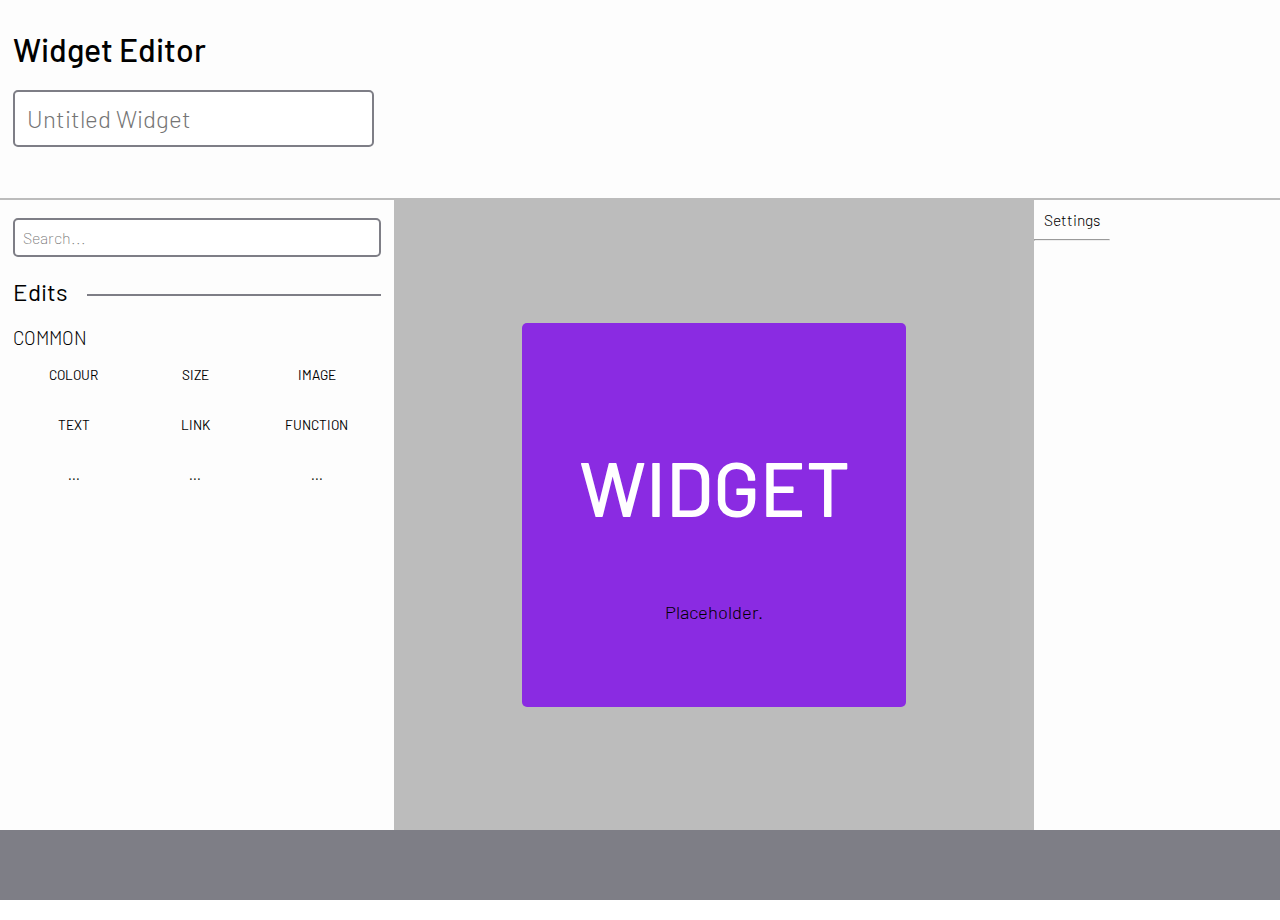
==== Widget Creator/index.html @ dd1d5520 "Merge branch 'main' of https://github.com/Jurgen-Windcaller-School/Brightspace-Add-on" ====
<!DOCTYPE html>
<html lang="en">
<head>
    <meta charset="UTF-8" />
    <title>Brighter Space Widgets</title>
    <meta name="viewport" content="width=device-width,initial-scale=1" />
    <meta name="description" content="" />
    <link rel="stylesheet" type="text/css" href="Styles/style.css" />
    <link rel="icon" href="favicon.png">
</head>
<body>
    <div id="menu">
        <h1>
            Widget Editor
        </h1>
        <input type="text" placeholder="Untitled Widget" class="editableFixed" id="widgetName">
    </div>
    <div id="content">
        <div id="toolbox">
            <input type="text" placeholder="Search..." class="editableFixed" id="searchBar">
            <div class="catagoryHeader">
                <h2>
                    Edits
                </h2>
                <div class="lineSep"></div>
            </div>
            <h3>
                COMMON
            </h3>
            <div class="blocksGrid">
                <button class="block" onclick="showSetting('colourTab');">
                    <p style="font-family: Barlow, sans-serif;">
                        COLOUR
                    </p>
                </button>
                <button class="block" onclick="showSetting('sizeTab');">
                    <p style="font-family: Barlow, sans-serif;">
                        SIZE
                    </p>
                </button>
                <button class="block" onclick="showSetting('imageTab');">
                    <p style="font-family: Barlow, sans-serif;">
                        IMAGE
                    </p>
                </button>
                <button class="block" onclick="showSetting('textTab');">
                    <p style="font-family: Barlow, sans-serif;">
                        TEXT
                    </p>
                </button>
                <button class="block" onclick="showSetting('linkTab');">
                    <p style="font-family: Barlow, sans-serif;">
                        LINK
                    </p>
                </button>
                <button class="block" onclick="showSetting('functionTab');">
                    <p style="font-family: Barlow, sans-serif;">
                        FUNCTION
                    </p>
                </button>
                <button class="block" onclick="showSetting('tbdTab');">
                    <p style="font-family: Barlow, sans-serif;">
                        ...
                    </p>
                </button>
                <button class="block" onclick="showSetting('tbdTab');">
                    <p style="font-family: Barlow, sans-serif;">
                        ...
                    </p>
                </button>
                <button class="block" onclick="showSetting('tbdTab');">
                    <p style="font-family: Barlow, sans-serif;">
                        ...
                    </p>
                </button>
            </div>
        </div>
        <div id="workspace">
            <div id="widget">
                <h1>
                    WIDGET
                </h1>
                <p contenteditable="true">
                    Placeholder.
                </p>
            </div>
        </div>
        <div id="library">
            <ul class="editTabsList">
                <li class="tabButtonContainer">
                    <button onclick="showSetting('settingsTab');" class="tabButton">
                        <h3 class="tabText">
                            Settings
                        </h3>
                        <hr id="settingTabHR">
                    </button>
                </li>
                <li class="tabButtonContainer">
                    <button class="tabButton" id="customTabButton" style="display: none;">
                        <h3 class="tabText" id="customTabText">
                            <!-- TBD -->
                        </h3>
                        <hr id="customTabHR">
                    </button>
                </li>
            </ul>
            <div class="tabSettingContainer" id="settingsTab">
                <div class="setting">
                    <p class="settingTitle">Blah Blah Blah:</p>
                </div>
            </div>
            <div class="tabSettingContainer" id="colourTab">
                <div id="colourPicker">
                    <label for="colourPickerInput-bg" class="settingTitle">Background Colour:</label>
                    <input id="colourPickerInput-bg" type="color"><br />

                    <label for="colourPickerInput-htext" class="settingTitle">Primary Text Colour:</label>
                    <input id="colourPickerInput-htext" type="color"><br />

                    <label for="colourPickerInput-ptext" class="settingTitle">Secondary Text Colour:</label>
                    <input id="colourPickerInput-ptext" type="color"><br />
                </div>
            </div>

            <div class="tabSettingContainer" id="sizeTab">
                <div id="sizePicker">
                    <label for="sizeInput" class="settingTitle">Size: </label>
                    <select name="sizeInput" id="sizeInput" style="font-family: 'Barlow', sans-serif; font-size: 0.85em; font-weight: 200; background: var(--marble); border: none;">
                        <option value="square" selected>Square</option>
                        <option value="portrait">Portrait</option>
                        <option value="landscape">Landscape</option>
                    </select>
                </div>
            </div>


            <div class="tabSettingContainer" id="functionTab">
                <div id="functionPicker">
                    <label for="functionInput" class="settingTitle">Type: </label>
                    <select name="functionInput" id="functionInput" style="font-family: 'Barlow', sans-serif; font-size: 0.85em; font-weight: 200; background: var(--marble); border: none;">
                        <option value="blank" selected>Blank</option>
                        <option value="announcement">Announcement</option>
                        <option value="randomizer">Group Randomizer</option>
                    </select>
                </div>
            </div>
        </div>
    </div>
    <footer></footer>
    <script src="Scripts/script.js"></script>
    <script src="Scripts/Settings/colour.js"></script>
    <script src="Scripts/Settings/size.js"></script>
</body>
</html>
---- Widget Creator/Styles/style.css ----
@import url('https://fonts.googleapis.com/css2?family=Barlow:ital,wght@0,100;0,200;0,300;0,400;0,500;0,600;0,700;0,800;0,900;1,100;1,200;1,300;1,400;1,500;1,600;1,700;1,800;1,900&display=swap');

:root {
    --marble: #fdfdfd;
    --ash: #BCBCBC;
    --cobblestone: #7e7e86;

    --widgetColour: #8a2be2;
    --primaryTextColour: #ffffff;
    --secondaryTextColour: #000000;

    --widgetWidth: 30vw;
    --widgetHeight: 30vw;

    --textScalar: 1;

    --marbleRGB: 252, 252, 252;
    --ashRGB: 188, 188, 188;
    --cobblestoneRGB: 126, 126, 134;
    --widgetColourRGB: 138, 43, 226;
}

html, body {
  height: 100%;
  width: 100%;
  font-family: 'Barlow', sans-serif;
  padding: 0;
  margin: 0;
  font-weight: 300;
  overflow-x: hidden;
}

h1 {
    font-weight: 500;
}

h2 {
    font-weight: 400;
}

h3 {
    margin: 0;
    font-weight: 300;
}

footer {
    height: 10vh;
    background: var(--cobblestone);
}

#menu {
    padding: 1vh 1vw;
    height: 20vh;
    background: var(--marble);
    border-bottom: 2px solid var(--ash);
}

#content {
    display: flex;
    width: 100%;
    height: 70vh;
}

#content > * {
    box-sizing: border-box;
    width: 100%;
}

#toolbox {
    padding: 2vh 1vw;
    background: var(--marble);
    flex: 3;
}

#workspace {
    display: flex;
    padding: 1vh 1vw;
    background: var(--ash);
    flex: 5;
    align-items: center;
    justify-content: center;
}

#library {
    /* padding: 1vh 1vw; */
    background: var(--marble);
    flex: 2;
}

#widgetName {
    width: 28.8%;
    font-size: 1.5em;
    font-weight: 300;
}

#searchBar {
    width: 100%;
    font-size: 1em;
    font-weight: 200;
    color: var(--cobblestone);
}

#widget {
    display: flex;
    flex-direction: column;
    width: var(--widgetWidth);
    height: var(--widgetHeight);
    background-color: var(--widgetColour);
    box-sizing: border-box;
    overflow: none;
    border-radius: 5px;
    align-items: center;
    justify-content: center;
}

#widget h1 {
    font-size: calc(6vw * var(--textScalar));
    color: var(--primaryTextColour);
}

#widget p {
    font-size: calc(1.15em * var(--textScalar));
    color: var(--secondaryTextColour);
}

.editableFixed {
    border: 2px solid var(--cobblestone);
    border-radius: 5px;
    padding: 0.5em;
    box-sizing: border-box;
    font-family: 'Barlow', sans-serif;
}

.catagoryHeader {
    display: flex;
    flex-direction: row;
    justify-content: space-between;
    align-items: center;
}

.lineSep {
    background-color: var(--cobblestone);
    width: 80%;
    height: 2px;
    transform: translateY(4px);
}

.blocksGrid {
    display: grid;
    grid-template-columns: 33% 33% 33%;
    grid-template-rows: 33% 33% 33%;
}

.block {
    border-radius: 0.25em;
    display: flex;
    padding: 0.125em;
    margin: 0.125em;
    justify-content: center;
    align-items: center;
    background-color: var(--marble);
    border: none;
    font-size: 0.85em;
    cursor: pointer;
    transition: 0.25s;
}

.block:hover {
    background-color: rgba(var(--ashRGB), 0.2);
}

.editTabsList {
    list-style-type: none;
    margin: 0;
    padding: 0;
    overflow: hidden;
}

.tabButtonContainer {
    float: left;
}

.tabButton {
    padding: 0; 
    margin: 0; 
    background-color: transparent; 
    border: none
}

.tabText {
    font-family: 'Barlow', sans-serif;;
    display: block;
    text-align: center;
    margin: 10px;
}

.tabSettingContainer {
    padding-left: 5%;
    display: none;
}

.settingTitle {
    margin-right: 5%;
}

.setting {
    display: flex;
    align-items: center;
    flex-direction: row;
}
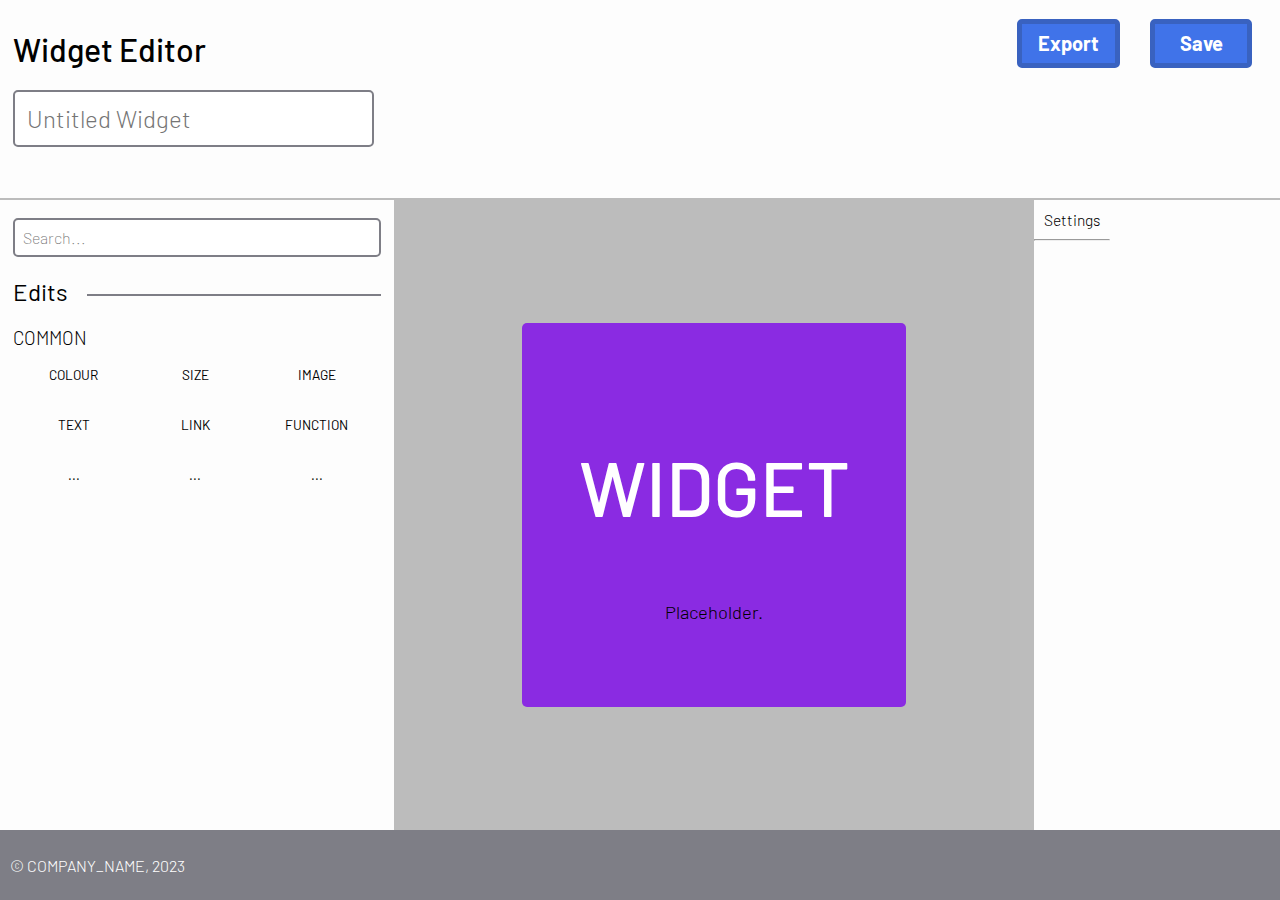
==== commit 8b8437d5: "Fixed text align added export and save buttons" ====
--- a/Widget Creator/index.html
+++ b/Widget Creator/index.html
@@ -10,9 +10,23 @@
 </head>
 <body>
     <div id="menu">
-        <h1>
-            Widget Editor
-        </h1>
+        <div class="flexRow" id="topBar">
+            <h1>
+                Widget Editor
+            </h1>
+            <div class="flexRow">
+                <button class="blueButton">
+                    <p class="buttonText blueButtonText">
+                        Export
+                    </p>
+                </button>
+                <button class="blueButton">
+                    <p class="buttonText blueButtonText">
+                        Save
+                    </p>
+                </button>
+            </div>
+        </div>
         <input type="text" placeholder="Untitled Widget" class="editableFixed" id="widgetName">
     </div>
     <div id="content">
@@ -29,47 +43,47 @@
             </h3>
             <div class="blocksGrid">
                 <button class="block" onclick="showSetting('colourTab');">
-                    <p style="font-family: Barlow, sans-serif;">
+                    <p class="buttonText">
                         COLOUR
                     </p>
                 </button>
                 <button class="block" onclick="showSetting('sizeTab');">
-                    <p style="font-family: Barlow, sans-serif;">
+                    <p class="buttonText">
                         SIZE
                     </p>
                 </button>
                 <button class="block" onclick="showSetting('imageTab');">
-                    <p style="font-family: Barlow, sans-serif;">
+                    <p class="buttonText">
                         IMAGE
                     </p>
                 </button>
                 <button class="block" onclick="showSetting('textTab');">
-                    <p style="font-family: Barlow, sans-serif;">
+                    <p class="buttonText">
                         TEXT
                     </p>
                 </button>
                 <button class="block" onclick="showSetting('linkTab');">
-                    <p style="font-family: Barlow, sans-serif;">
+                    <p class="buttonText">
                         LINK
                     </p>
                 </button>
                 <button class="block" onclick="showSetting('functionTab');">
-                    <p style="font-family: Barlow, sans-serif;">
+                    <p class="buttonText">
                         FUNCTION
                     </p>
                 </button>
                 <button class="block" onclick="showSetting('tbdTab');">
-                    <p style="font-family: Barlow, sans-serif;">
+                    <p class="buttonText">
                         ...
                     </p>
                 </button>
                 <button class="block" onclick="showSetting('tbdTab');">
-                    <p style="font-family: Barlow, sans-serif;">
+                    <p class="buttonText">
                         ...
                     </p>
                 </button>
                 <button class="block" onclick="showSetting('tbdTab');">
-                    <p style="font-family: Barlow, sans-serif;">
+                    <p class="buttonText">
                         ...
                     </p>
                 </button>
@@ -77,7 +91,7 @@
         </div>
         <div id="workspace">
             <div id="widget">
-                <h1>
+                <h1 contenteditable="true" id="widgetTitle">
                     WIDGET
                 </h1>
                 <p contenteditable="true">
@@ -112,32 +126,55 @@
             <div class="tabSettingContainer" id="colourTab">
                 <div id="colourPicker">
                     <label for="colourPickerInput-bg" class="settingTitle">Background Colour:</label>
-                    <input id="colourPickerInput-bg" type="color"><br />
+                    <input class="colourPicker" id="colourPickerInput-bg" type="color"><br />
 
                     <label for="colourPickerInput-htext" class="settingTitle">Primary Text Colour:</label>
-                    <input id="colourPickerInput-htext" type="color"><br />
+                    <input class="colourPicker" id="colourPickerInput-htext" type="color"><br />
 
                     <label for="colourPickerInput-ptext" class="settingTitle">Secondary Text Colour:</label>
-                    <input id="colourPickerInput-ptext" type="color"><br />
+                    <input class="colourPicker" id="colourPickerInput-ptext" type="color"><br />
                 </div>
             </div>
 
+            <div class="tabSettingContainer" id="textTab">
+                <div class="setting">
+                    <p class="settingTitle">Text Align: </p>
+                    <div class="flexColumn">
+                        <div class="flexRow">
+                            <input type="radio" name="alignment" onchange="changeTextAlignment(this);" value="left" id="textAlignLeft">
+                            <label for="textAlignLeft">Left</label>
+                        </div>
+                        <div class="flexRow">
+                            <input type="radio" name="alignment" onchange="changeTextAlignment(this);" value="right" id="textAlignRight">
+                            <label for="textAlignRight">Right</label>
+                        </div>
+                    </div>
+                    <div class="flexColumn">
+                        <div class="flexRow">
+                            <input type="radio" name="alignment" checked onchange="changeTextAlignment(this);" value="center" id="textAlignCenter">
+                            <label for="textAlignCenter">Center</label>
+                        </div>
+                        <div class="flexRow">
+                            <input type="radio" name="alignment" onchange="changeTextAlignment(this);" value="justify" id="textAlignJustify">
+                            <label for="textAlignJustify">Justify</label>
+                        </div>
+                    </div>
+                </div>
+            </div>
             <div class="tabSettingContainer" id="sizeTab">
                 <div id="sizePicker">
                     <label for="sizeInput" class="settingTitle">Size: </label>
-                    <select name="sizeInput" id="sizeInput" style="font-family: 'Barlow', sans-serif; font-size: 0.85em; font-weight: 200; background: var(--marble); border: none;">
+                    <select name="sizeInput" class="selectOptions" id="sizeInput">
                         <option value="square" selected>Square</option>
                         <option value="portrait">Portrait</option>
                         <option value="landscape">Landscape</option>
                     </select>
                 </div>
             </div>
-
-
             <div class="tabSettingContainer" id="functionTab">
                 <div id="functionPicker">
                     <label for="functionInput" class="settingTitle">Type: </label>
-                    <select name="functionInput" id="functionInput" style="font-family: 'Barlow', sans-serif; font-size: 0.85em; font-weight: 200; background: var(--marble); border: none;">
+                    <select name="functionInput" class="selectOptions" id="functionInput">
                         <option value="blank" selected>Blank</option>
                         <option value="announcement">Announcement</option>
                         <option value="randomizer">Group Randomizer</option>
@@ -146,8 +183,13 @@
             </div>
         </div>
     </div>
-    <footer></footer>
-    <script src="Scripts/script.js"></script>
+    <footer>
+        <p style="color: white; margin-left: 10px;">
+            © COMPANY_NAME, 2023
+        </p>
+    </footer>
+    <script src="Scripts/Settings/tab.js"></script>
+    <script src="Scripts/Settings/text.js"></script>
     <script src="Scripts/Settings/colour.js"></script>
     <script src="Scripts/Settings/size.js"></script>
 </body>
--- a/Widget Creator/Styles/style.css
+++ b/Widget Creator/Styles/style.css
@@ -4,6 +4,8 @@
     --marble: #fdfdfd;
     --ash: #BCBCBC;
     --cobblestone: #7e7e86;
+    --twilight: #4073E9;
+    --midnight: #3962c0;
 
     --widgetColour: #8a2be2;
     --primaryTextColour: #ffffff;
@@ -44,8 +46,10 @@
 }
 
 footer {
-    height: 10vh;
+    display: flex;
+    height: 7.8vh;
     background: var(--cobblestone);
+    align-items: center;
 }
 
 #menu {
@@ -109,18 +113,23 @@
     box-sizing: border-box;
     overflow: none;
     border-radius: 5px;
-    align-items: center;
     justify-content: center;
 }
 
 #widget h1 {
     font-size: calc(6vw * var(--textScalar));
     color: var(--primaryTextColour);
+    text-align: center;
 }
 
 #widget p {
     font-size: calc(1.15em * var(--textScalar));
     color: var(--secondaryTextColour);
+    text-align: center;
+}
+
+#topBar {
+    justify-content: space-between;
 }
 
 .editableFixed {
@@ -207,4 +216,50 @@
     display: flex;
     align-items: center;
     flex-direction: row;
+}
+
+.colourPicker {
+    padding: 0; 
+    background-color: transparent; 
+    border: none; 
+    width: 25%;
+}
+
+.selectOptions {
+    font-family: 'Barlow', sans-serif; 
+    font-size: 0.85em; 
+    font-weight: 200; 
+    background: var(--marble); 
+    border: none;
+}
+
+.flexColumn {
+    display: flex; 
+    flex-direction: column;
+}
+
+.flexRow {
+    display: flex; 
+    flex-direction: row;
+}
+
+.buttonText {
+    font-family: Barlow, sans-serif;
+}
+
+.blueButton {
+    background-color: var(--twilight);
+    border: 5px solid var(--midnight);
+    border-radius: 5px;
+    height: 60%;
+    width: 8vw;
+    margin: 10px 15px 0 15px
+}
+
+.blueButtonText {
+    color: white;
+    font-weight: bold;
+    font-size: 1.5em;
+    margin: 0;
+    padding: 0;
 }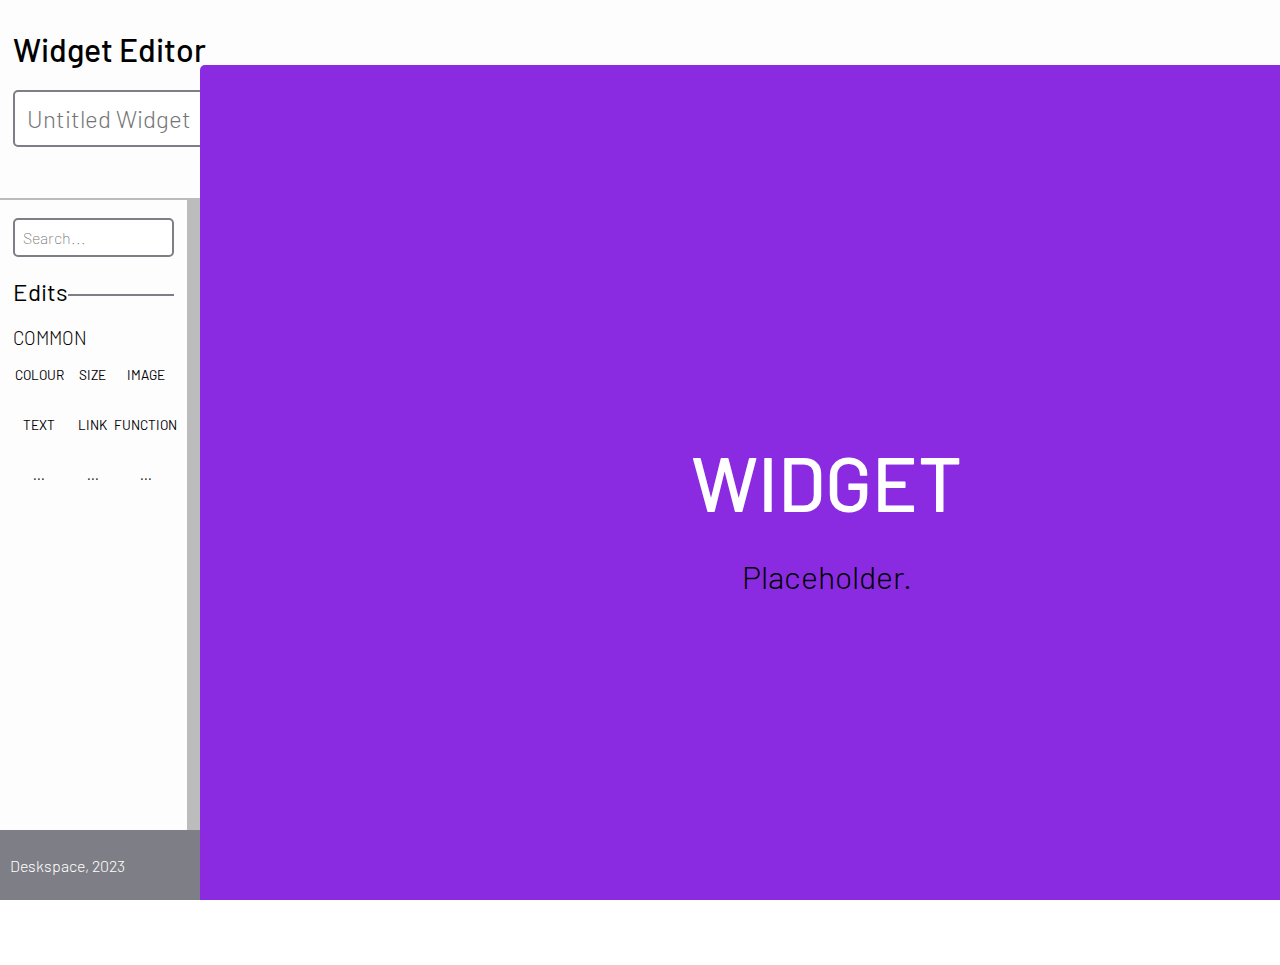
==== commit 28677be6: "Added Exporting Functionality" ====
--- a/Widget Creator/index.html
+++ b/Widget Creator/index.html
@@ -14,20 +14,23 @@
             <h1>
                 Widget Editor
             </h1>
+        </div>
+        <div class="flexRow">
+            <input type="text" placeholder="Untitled Widget" class="editableFixed" id="widgetName">
             <div class="flexRow">
-                <button class="blueButton">
+                <button onclick="exportCode()" class="blueButton">
                     <p class="buttonText blueButtonText">
                         Export
                     </p>
                 </button>
-                <button class="blueButton">
+                <button onclick="saveCode()" class="blueButton">
                     <p class="buttonText blueButtonText">
                         Save
                     </p>
                 </button>
             </div>
-        </div>
-        <input type="text" placeholder="Untitled Widget" class="editableFixed" id="widgetName">
+            <p id="saveStatusUpdates" class="saveInactive">&emsp;&nbsp;( Saved )</p>
+        </div>
     </div>
     <div id="content">
         <div id="toolbox">
@@ -91,10 +94,10 @@
         </div>
         <div id="workspace">
             <div id="widget">
-                <h1 contenteditable="true" id="widgetTitle">
+                <h1 contenteditable="true" class="editText" id="widgetTitle">
                     WIDGET
                 </h1>
-                <p contenteditable="true">
+                <p contenteditable="true" class="editText" id="widgetPlaceholder">
                     Placeholder.
                 </p>
             </div>
@@ -120,7 +123,6 @@
             </ul>
             <div class="tabSettingContainer" id="settingsTab">
                 <div class="setting">
-                    <p class="settingTitle">Blah Blah Blah:</p>
                 </div>
             </div>
             <div class="tabSettingContainer" id="colourTab">
@@ -135,10 +137,9 @@
                     <input class="colourPicker" id="colourPickerInput-ptext" type="color"><br />
                 </div>
             </div>
-
             <div class="tabSettingContainer" id="textTab">
                 <div class="setting">
-                    <p class="settingTitle">Text Align: </p>
+                    <p class="settingTitle">Title Align: </p>
                     <div class="flexColumn">
                         <div class="flexRow">
                             <input type="radio" name="alignment" onchange="changeTextAlignment(this);" value="left" id="textAlignLeft">
@@ -159,6 +160,14 @@
                             <label for="textAlignJustify">Justify</label>
                         </div>
                     </div>
+                </div>
+                <div class="setting">
+                    <label for="titleSize" class="settingTitle">Title Text Size: </label>
+                    <input type="number" class="textSizePicker" id="titleSize">
+                </div>
+                <div class="setting">
+                    <label for="placeholderSize" class="settingTitle">Text Size: </label>
+                    <input type="number" class="textSizePicker" id="placeholderSize">
                 </div>
             </div>
             <div class="tabSettingContainer" id="sizeTab">
@@ -185,12 +194,13 @@
     </div>
     <footer>
         <p style="color: white; margin-left: 10px;">
-            © COMPANY_NAME, 2023
+            Deskspace, 2023
         </p>
     </footer>
     <script src="Scripts/Settings/tab.js"></script>
     <script src="Scripts/Settings/text.js"></script>
     <script src="Scripts/Settings/colour.js"></script>
     <script src="Scripts/Settings/size.js"></script>
+    <script src="Scripts/save.js"></script>
 </body>
 </html>--- a/Widget Creator/Styles/style.css
+++ b/Widget Creator/Styles/style.css
@@ -13,8 +13,12 @@
 
     --widgetWidth: 30vw;
     --widgetHeight: 30vw;
+    --widgetSize: "square";
 
     --textScalar: 1;
+    --titleTextSize: 6vw;
+    --bodyTextSize: 2.5vw;
+    --titleAlign: center;
 
     --marbleRGB: 252, 252, 252;
     --ashRGB: 188, 188, 188;
@@ -107,8 +111,8 @@
 #widget {
     display: flex;
     flex-direction: column;
-    width: var(--widgetWidth);
-    height: var(--widgetHeight);
+    width: 100vw;
+    height: 100vh;
     background-color: var(--widgetColour);
     box-sizing: border-box;
     overflow: none;
@@ -117,19 +121,25 @@
 }
 
 #widget h1 {
-    font-size: calc(6vw * var(--textScalar));
+    font-size: calc(var(--titleTextSize) * var(--textScalar));
     color: var(--primaryTextColour);
-    text-align: center;
+    text-align: var(--titleAlign);
+    margin: 15px;
 }
 
 #widget p {
-    font-size: calc(1.15em * var(--textScalar));
+    font-size: calc(var(--bodyTextSize) * var(--textScalar));
     color: var(--secondaryTextColour);
     text-align: center;
+    margin: 15px;
 }
 
 #topBar {
     justify-content: space-between;
+}
+
+.textSizePicker {
+    width: 25%;
 }
 
 .editableFixed {
@@ -216,6 +226,7 @@
     display: flex;
     align-items: center;
     flex-direction: row;
+    margin-bottom: 15px;
 }
 
 .colourPicker {
@@ -249,17 +260,36 @@
 
 .blueButton {
     background-color: var(--twilight);
-    border: 5px solid var(--midnight);
+    border: 0px solid var(--twilight);
     border-radius: 5px;
-    height: 60%;
-    width: 8vw;
-    margin: 10px 15px 0 15px
+    height: 100%;
+    padding: 0 1em;
+    min-width: 10vw;
+    max-width: 15em;
+    transition: border 0.5s;
+    margin: 0 2.5vw;
+}
+
+.blueButton:hover {
+    border: 0.5em solid var(--midnight);
 }
 
 .blueButtonText {
     color: white;
     font-weight: bold;
-    font-size: 1.5em;
+    font-size: 1.9em;
+    font-weight: 300;
     margin: 0;
     padding: 0;
+}
+#saveStatusUpdates {
+    color: var(--cobblestone);
+    transform: translateY(0.8em);
+}
+.saveInactive {
+    display: none;
+}
+
+.saveActive {
+    display: inherit;
 }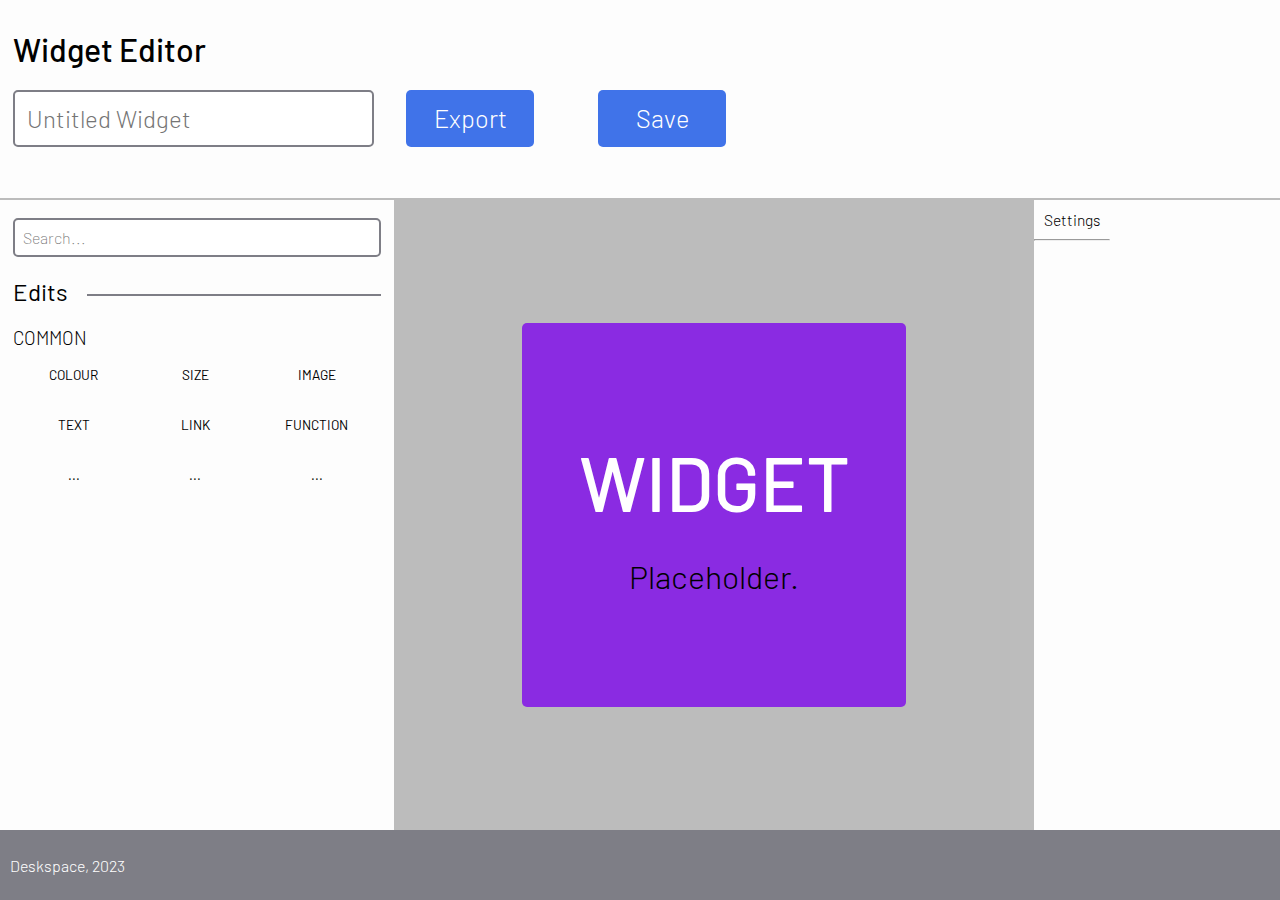
==== commit d4b71cdf: "Added full exporting functionality" ====
--- a/Widget Creator/index.html
+++ b/Widget Creator/index.html
@@ -32,6 +32,15 @@
             <p id="saveStatusUpdates" class="saveInactive">&emsp;&nbsp;( Saved )</p>
         </div>
     </div>
+    <div id="myModal" class="modal">
+        <div class="modal-content">
+            <div class="modalContainer">
+                <a id="modalLink" href="">EMBED LINK</a>
+            </div>
+            <span id="closeModal">&times;</span>
+        </div>
+      
+      </div>
     <div id="content">
         <div id="toolbox">
             <input type="text" placeholder="Search..." class="editableFixed" id="searchBar">
--- a/Widget Creator/Styles/style.css
+++ b/Widget Creator/Styles/style.css
@@ -111,8 +111,8 @@
 #widget {
     display: flex;
     flex-direction: column;
-    width: 100vw;
-    height: 100vh;
+    width: var(--widgetWidth);
+    height: var(--widgetHeight);
     background-color: var(--widgetColour);
     box-sizing: border-box;
     overflow: none;
@@ -292,4 +292,73 @@
 
 .saveActive {
     display: inherit;
-}+}
+
+/* The Modal (background) */
+.modal {
+    display: none; /* Hidden by default */
+    position: fixed; /* Stay in place */
+    z-index: 1; /* Sit on top */
+    left: 0;
+    top: 0;
+    width: 100%; /* Full width */
+    height: 100%; /* Full height */
+    overflow: hidden; /* Enable scroll if needed */
+    background-color: rgb(0,0,0); /* Fallback color */
+    background-color: rgba(0,0,0,0.4); /* Black w/ opacity */
+    box-sizing: border-box;
+  }
+  
+  /* Modal Content/Box */
+  .modal-content {
+    background-color: var(--marble);
+    border-radius: 1em;
+    overflow: hidden;
+    margin: 15% auto; /* 15% from the top and centered */
+    padding: 0.5em;
+    border: 1px solid var(--ash);
+    width: 80%; /* Could be more or less, depending on screen size */
+    box-sizing: border-box;
+    height: 7.5em;
+    display: flex;
+    gap: 5%;
+    justify-content: center;
+    align-items: center;
+  }
+  
+  /* The Close Button */
+  #closeModal {
+    color: var(--cobblestone);
+    /* float: right; */
+    font-size: 28px;
+    font-weight: bold;
+  }
+  
+  #closeModal:hover,
+  #closeModal:focus {
+    color: black;
+    text-decoration: none;
+    cursor: pointer;
+  }
+
+  .modalContainer {
+    width: 90%;
+    background: var(--ash);
+    border: 2px solid var(--cobblestone);
+    padding: 0.75em;
+    height: 3em;
+    border-radius: 0.25em;
+    overflow-x: scroll;
+    overflow-y: hidden;
+    box-sizing: border-box;
+    white-space: nowrap;
+  }
+
+  .modalContainer a {
+    color: black;
+    transition: 0.25s;
+  }
+
+  .modalContainer a:hover {
+    color: var(--midnight);
+  }